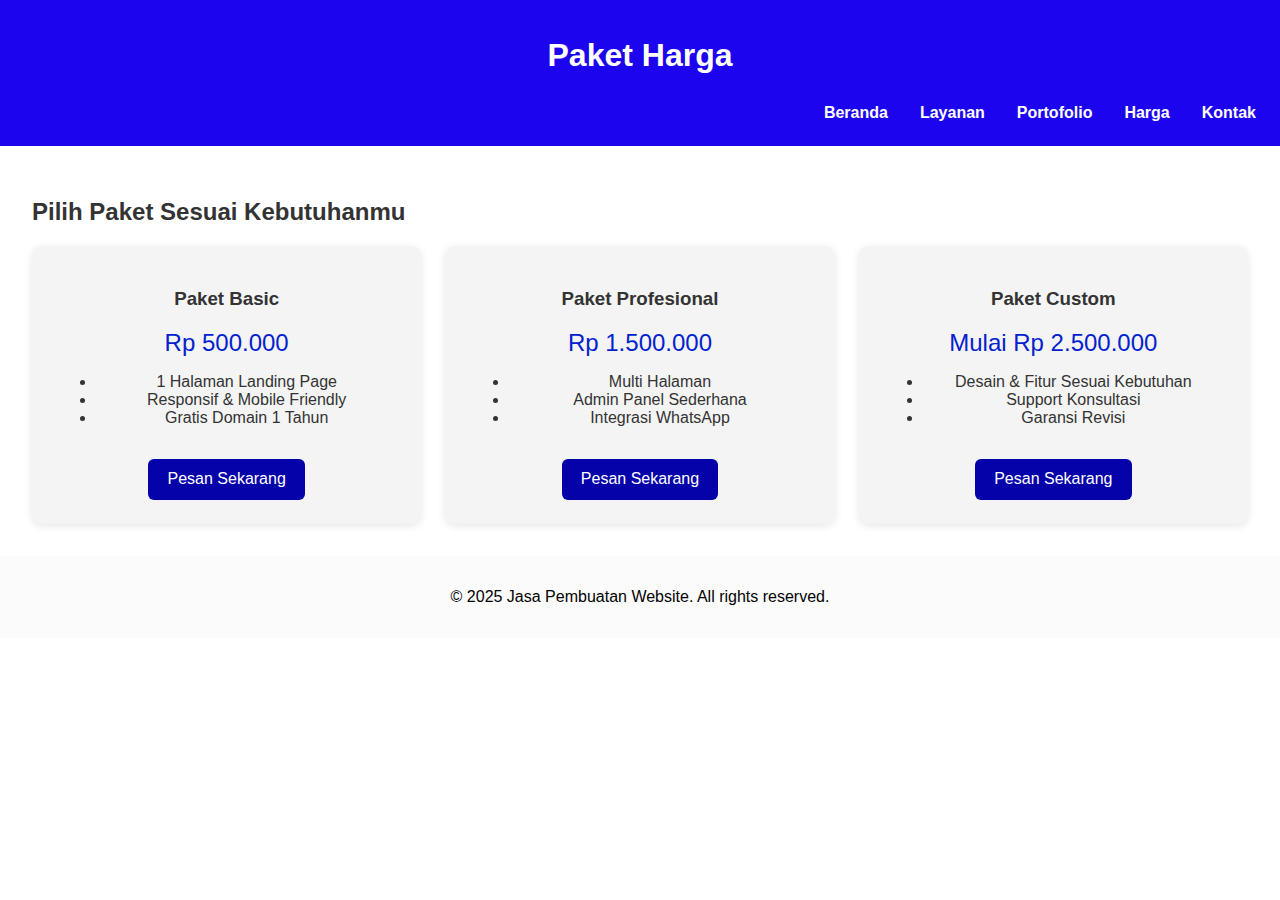
==== harga.html @ f99cd922 "Add files via upload" ====
<!DOCTYPE html>
<html lang="id">
<head>
  <meta charset="UTF-8" />
  <meta name="viewport" content="width=device-width, initial-scale=1.0" />
  <title>Paket Harga</title>
  <link rel="stylesheet" href="harga.css" />
</head>
<body>
  <header>
    <h1>Paket Harga</h1>
    <nav>
      <a href="index.html">Beranda</a>
      <a href="layanan.html">Layanan</a>
      <a href="portofolio.html">Portofolio</a>
      <a href="harga.html">Harga</a>
      <a href="index.html#kontak">Kontak</a>
    </nav>
  </header>

  <section>
    <h2>Pilih Paket Sesuai Kebutuhanmu</h2>
    <div class="pricing-table">
      <div class="pricing-card">
        <h3>Paket Basic</h3>
        <p class="price">Rp 500.000</p>
        <ul>
          <li>1 Halaman Landing Page</li>
          <li>Responsif & Mobile Friendly</li>
          <li>Gratis Domain 1 Tahun</li>
        </ul>
        <a href="https://wa.me/qr/JIR4IIGQQYUBH1" class="btn-whatsapp" target="_blank">Pesan Sekarang</a>
      </div>
      <div class="pricing-card">
        <h3>Paket Profesional</h3>
        <p class="price">Rp 1.500.000</p>
        <ul>
          <li>Multi Halaman</li>
          <li>Admin Panel Sederhana</li>
          <li>Integrasi WhatsApp</li>
        </ul>
        <a href="https://wa.me/qr/JIR4IIGQQYUBH1" class="btn-whatsapp" target="_blank">Pesan Sekarang</a>
      </div>
      <div class="pricing-card">
        <h3>Paket Custom</h3>
        <p class="price">Mulai Rp 2.500.000</p>
        <ul>
          <li>Desain & Fitur Sesuai Kebutuhan</li>
          <li>Support Konsultasi</li>
          <li>Garansi Revisi</li>
        </ul>
        <a href="https://wa.me/qr/JIR4IIGQQYUBH1" class="btn-whatsapp" target="_blank">Pesan Sekarang</a>
      </div>
    </div>
  </section>

  <footer>
    <p>© 2025 Jasa Pembuatan Website. All rights reserved.</p>
  </footer>
</body>
</html>
---- harga.css ----
body {
    font-family: sans-serif;
    margin: 0;
    padding: 0;
    background: #fff;
    color: #333;
  }
  
  header {
    background: #1c05ee;
    color: white;
    padding: 1em;
    text-align: center;
  }
  
  nav {
    display: flex;
    justify-content: flex-end;
    gap: 1em;
    margin-top: 1em;   
    font-weight: bold;
  }
  nav a {
    color: white;
    text-decoration: none;
    padding: 0.5em;
    transition: background-color 0.3s, color 0.3s;
     border-radius: 5px;
  }
  nav a:hover {
    background-color: white;
    color: #0645ce;
  }
  
  section {
    padding: 2em;
  }
  
  .pricing-table {
    display: grid;
    grid-template-columns: 1fr;
    gap: 1.5em;
  }
  
  .pricing-card {
    background-color: #f4f4f4;
    padding: 1.5em;
    border-radius: 10px;
    text-align: center;
    box-shadow: 0 2px 8px rgba(0, 0, 0, 0.1);
    transition: transform 0.3s ease, box-shadow 0.3s ease;
  }
  
  .pricing-card:hover {
    transform: translateY(-8px);
    box-shadow: 0 12px 24px rgba(0, 0, 0, 0.2);
  }
  
  
  .pricing-card .price {
    font-size: 1.5em;
    color: #0322cf;
    margin: 0.5em 0;
  }
  
  .btn-whatsapp {
    display: inline-block;
    background-color: #0502aa;
    color: white;
    padding: 0.7em 1.2em;
    border-radius: 6px;
    text-decoration: none;
    margin-top: 1em;
  }
  
  footer {
    text-align: center;
    padding: 1em;
    background: #fcfbfb;
  }
  p{
    color: #020202;
  }
  
  @media (min-width: 768px) {
    .pricing-table {
      grid-template-columns: repeat(3, 1fr);
    }
  }
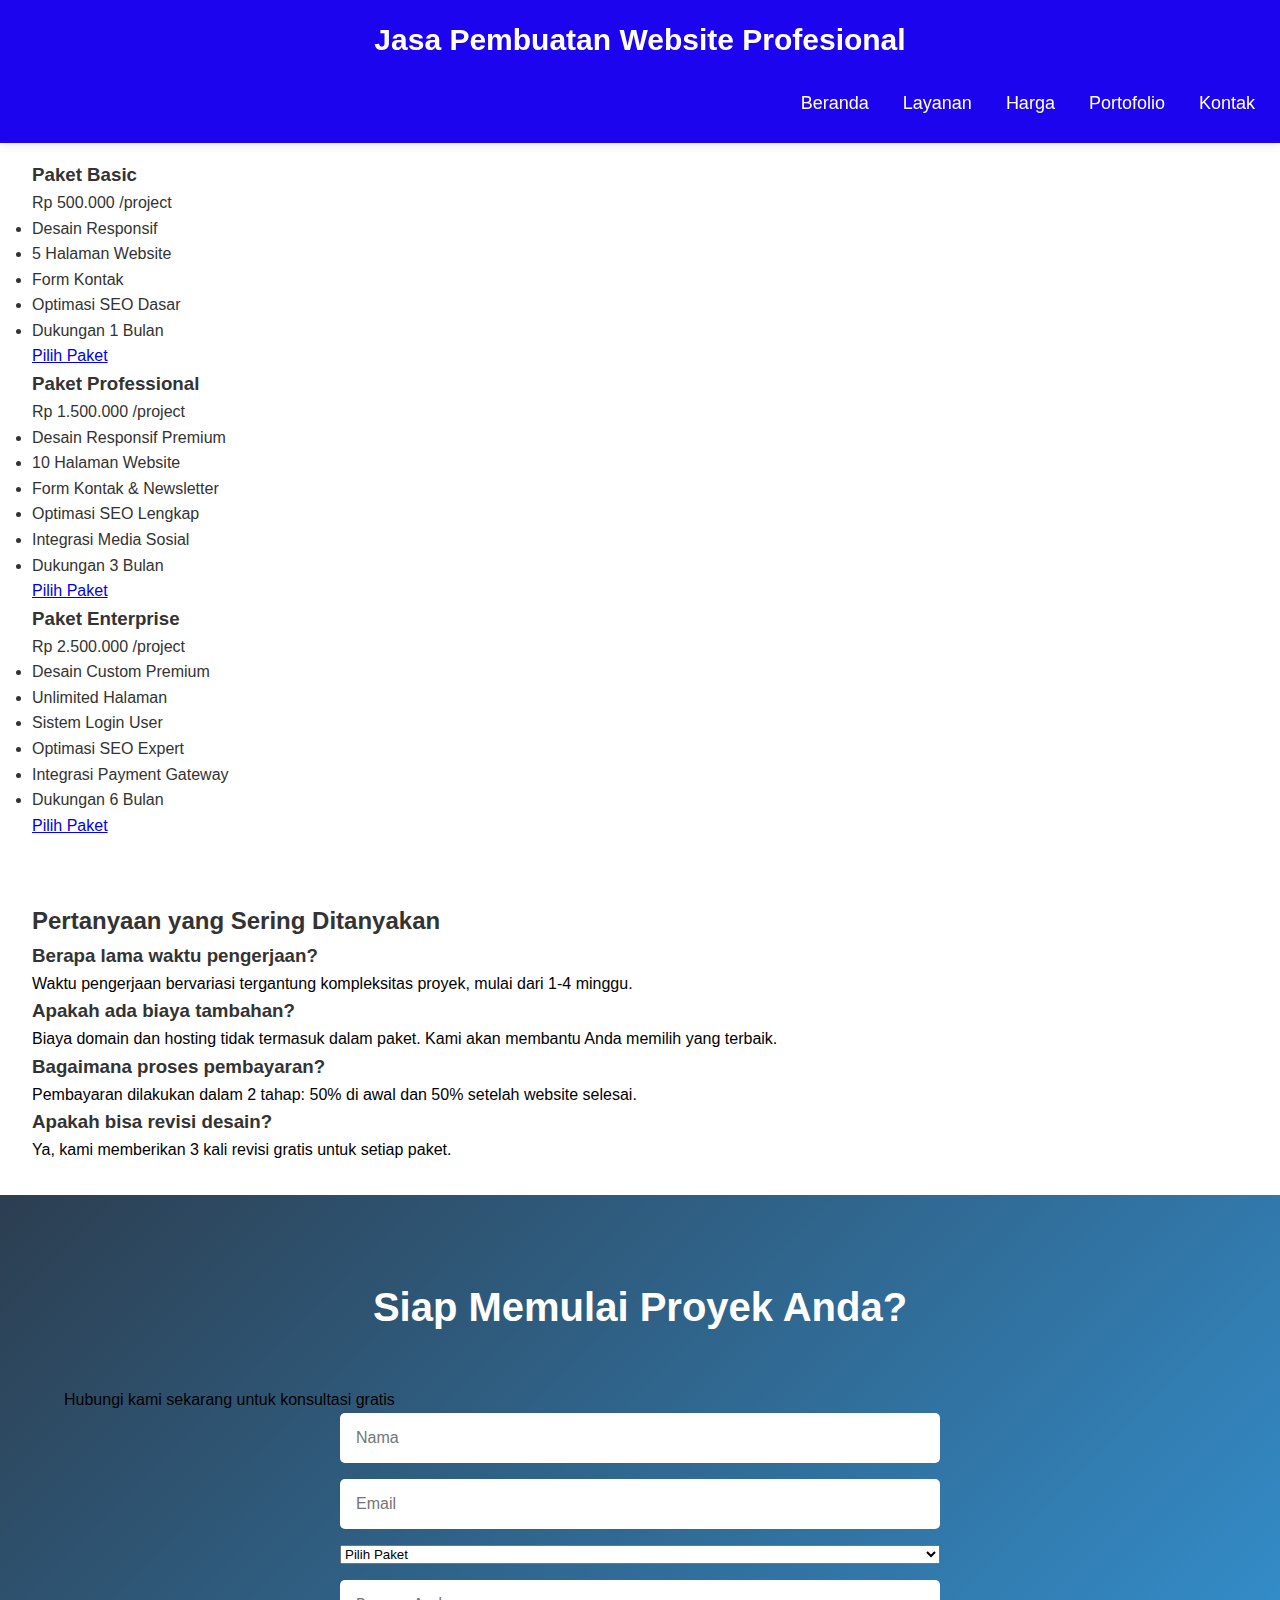
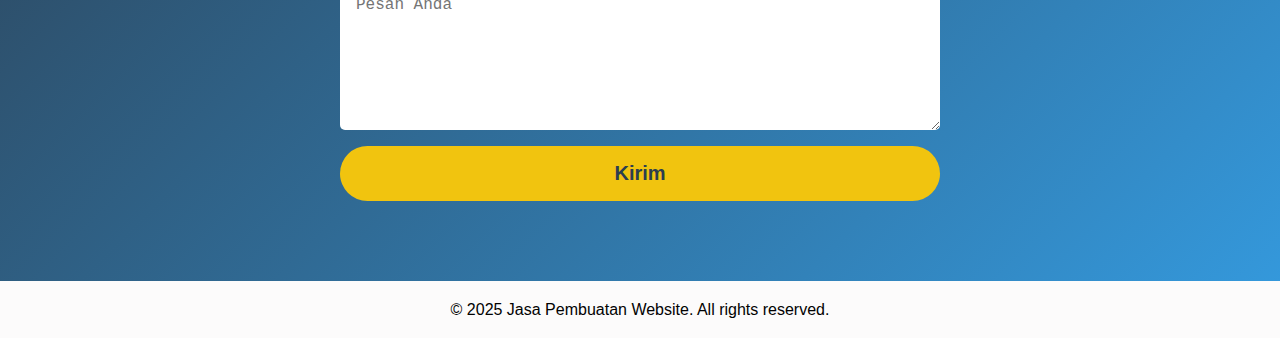
==== commit 071cdd5e: "Update harga.html" ====
--- a/harga.html
+++ b/harga.html
@@ -3,59 +3,136 @@
 <head>
   <meta charset="UTF-8" />
   <meta name="viewport" content="width=device-width, initial-scale=1.0" />
-  <title>Paket Harga</title>
+  <title>Harga - Jasa Pembuatan Website</title>
+  <link rel="preconnect" href="https://fonts.googleapis.com">
+  <link rel="preconnect" href="https://fonts.gstatic.com" crossorigin>
+  <link href="https://fonts.googleapis.com/css2?family=Poppins:wght@400;500;600;700&display=swap" rel="stylesheet">
+  <link rel="stylesheet" href="style.css" />
   <link rel="stylesheet" href="harga.css" />
 </head>
 <body>
   <header>
-    <h1>Paket Harga</h1>
+    <h1>Jasa Pembuatan Website Profesional</h1>
     <nav>
       <a href="index.html">Beranda</a>
       <a href="layanan.html">Layanan</a>
+      <a href="harga.html">Harga</a>
       <a href="portofolio.html">Portofolio</a>
-      <a href="harga.html">Harga</a>
-      <a href="index.html#kontak">Kontak</a>
+      <a href="#kontak">Kontak</a>
     </nav>
   </header>
 
-  <section>
-    <h2>Pilih Paket Sesuai Kebutuhanmu</h2>
-    <div class="pricing-table">
-      <div class="pricing-card">
-        <h3>Paket Basic</h3>
-        <p class="price">Rp 500.000</p>
-        <ul>
-          <li>1 Halaman Landing Page</li>
-          <li>Responsif & Mobile Friendly</li>
-          <li>Gratis Domain 1 Tahun</li>
+  <main class="harga-container">
+    <section class="harga-hero">
+      <h2>Paket Harga</h2>
+      <p>Pilih paket yang sesuai dengan kebutuhan bisnis Anda</p>
+    </section>
+
+    <section class="harga-grid">
+      <div class="harga-card">
+        <div class="harga-header">
+          <h3>Paket Basic</h3>
+          <div class="harga">
+            <span class="currency">Rp</span>
+            <span class="amount">500.000</span>
+            <span class="period">/project</span>
+          </div>
+        </div>
+        <ul class="harga-features">
+          <li>Desain Responsif</li>
+          <li>5 Halaman Website</li>
+          <li>Form Kontak</li>
+          <li>Optimasi SEO Dasar</li>
+          <li>Dukungan 1 Bulan</li>
         </ul>
-        <a href="https://wa.me/qr/JIR4IIGQQYUBH1" class="btn-whatsapp" target="_blank">Pesan Sekarang</a>
+        <a href="#kontak" class="harga-btn">Pilih Paket</a>
       </div>
-      <div class="pricing-card">
-        <h3>Paket Profesional</h3>
-        <p class="price">Rp 1.500.000</p>
-        <ul>
-          <li>Multi Halaman</li>
-          <li>Admin Panel Sederhana</li>
-          <li>Integrasi WhatsApp</li>
+
+      <div class="harga-card featured">
+        <div class="harga-header">
+          <h3>Paket Professional</h3>
+          <div class="harga">
+            <span class="currency">Rp</span>
+            <span class="amount">1.500.000</span>
+            <span class="period">/project</span>
+          </div>
+        </div>
+        <ul class="harga-features">
+          <li>Desain Responsif Premium</li>
+          <li>10 Halaman Website</li>
+          <li>Form Kontak & Newsletter</li>
+          <li>Optimasi SEO Lengkap</li>
+          <li>Integrasi Media Sosial</li>
+          <li>Dukungan 3 Bulan</li>
         </ul>
-        <a href="https://wa.me/qr/JIR4IIGQQYUBH1" class="btn-whatsapp" target="_blank">Pesan Sekarang</a>
+        <a href="#kontak" class="harga-btn">Pilih Paket</a>
       </div>
-      <div class="pricing-card">
-        <h3>Paket Custom</h3>
-        <p class="price">Mulai Rp 2.500.000</p>
-        <ul>
-          <li>Desain & Fitur Sesuai Kebutuhan</li>
-          <li>Support Konsultasi</li>
-          <li>Garansi Revisi</li>
+
+      <div class="harga-card">
+        <div class="harga-header">
+          <h3>Paket Enterprise</h3>
+          <div class="harga">
+            <span class="currency">Rp</span>
+            <span class="amount">2.500.000</span>
+            <span class="period">/project</span>
+          </div>
+        </div>
+        <ul class="harga-features">
+          <li>Desain Custom Premium</li>
+          <li>Unlimited Halaman</li>
+          <li>Sistem Login User</li>
+          <li>Optimasi SEO Expert</li>
+          <li>Integrasi Payment Gateway</li>
+          <li>Dukungan 6 Bulan</li>
         </ul>
-        <a href="https://wa.me/qr/JIR4IIGQQYUBH1" class="btn-whatsapp" target="_blank">Pesan Sekarang</a>
+        <a href="#kontak" class="harga-btn">Pilih Paket</a>
       </div>
-    </div>
-  </section>
+    </section>
+
+    <section class="harga-faq">
+      <h2>Pertanyaan yang Sering Ditanyakan</h2>
+      <div class="faq-grid">
+        <div class="faq-item">
+          <h3>Berapa lama waktu pengerjaan?</h3>
+          <p>Waktu pengerjaan bervariasi tergantung kompleksitas proyek, mulai dari 1-4 minggu.</p>
+        </div>
+        <div class="faq-item">
+          <h3>Apakah ada biaya tambahan?</h3>
+          <p>Biaya domain dan hosting tidak termasuk dalam paket. Kami akan membantu Anda memilih yang terbaik.</p>
+        </div>
+        <div class="faq-item">
+          <h3>Bagaimana proses pembayaran?</h3>
+          <p>Pembayaran dilakukan dalam 2 tahap: 50% di awal dan 50% setelah website selesai.</p>
+        </div>
+        <div class="faq-item">
+          <h3>Apakah bisa revisi desain?</h3>
+          <p>Ya, kami memberikan 3 kali revisi gratis untuk setiap paket.</p>
+        </div>
+      </div>
+    </section>
+
+    <section id="kontak" class="harga-contact">
+      <h2>Siap Memulai Proyek Anda?</h2>
+      <p>Hubungi kami sekarang untuk konsultasi gratis</p>
+      <form id="whatsapp-form">
+        <input type="text" id="nama" placeholder="Nama" required />
+        <input type="email" id="email" placeholder="Email" required />
+        <select id="paket" required>
+          <option value="">Pilih Paket</option>
+          <option value="basic">Paket Basic</option>
+          <option value="professional">Paket Professional</option>
+          <option value="enterprise">Paket Enterprise</option>
+        </select>
+        <textarea id="pesan" placeholder="Pesan Anda" required></textarea>
+        <button type="submit">Kirim</button>
+      </form>
+    </section>
+  </main>
 
   <footer>
     <p>© 2025 Jasa Pembuatan Website. All rights reserved.</p>
   </footer>
+
+  <script src="script.js"></script>
 </body>
 </html>
--- a/style.css
+++ b/style.css
@@ -0,0 +1,221 @@
+/* Reset and Base Styles */
+* {
+  margin: 0;
+  padding: 0;
+  box-sizing: border-box;
+}
+
+body {
+  font-family: 'Poppins', sans-serif;
+  line-height: 1.6;
+  color: #333;
+  background-color: #f8f9fa;
+}
+
+/* Header Styles */
+header {
+  background: linear-gradient(135deg, #2c3e50, #3498db);
+  color: white;
+  padding: 1rem 5%;
+  position: fixed;
+  width: 100%;
+  top: 0;
+  z-index: 1000;
+  box-shadow: 0 2px 10px rgba(0, 0, 0, 0.1);
+}
+
+header h1 {
+  font-size: 30px;
+  margin-bottom: 1rem;
+}
+
+nav {
+  display: flex;
+  gap: 2rem;
+}
+
+nav a {
+  color: white;
+  text-decoration: none;
+  font-weight: 500;
+  transition: color 0.3s ease;
+  font-size: 18px;
+}
+
+nav a:hover {
+  color: #f1c40f;
+}
+
+/* Hero Section */
+.hero {
+  background: linear-gradient(rgba(0, 0, 0, 0.7), rgba(0, 0, 0, 0.7)),
+              url('https://images.unsplash.com/photo-1498050108023-c5249f4df085?ixlib=rb-1.2.1&auto=format&fit=crop&w=1350&q=80');
+  background-size: cover;
+  background-position: center;
+  height: 100vh;
+  display: flex;
+  flex-direction: column;
+  justify-content: center;
+  align-items: center;
+  text-align: center;
+  color: white;
+  padding: 0 5%;
+}
+
+.hero h2 {
+  font-size: 3rem;
+  margin-bottom: 1rem;
+  animation: fadeInUp 1s ease;
+}
+
+.hero p {
+  font-size: 1.2rem;
+  margin-bottom: 2rem;
+  animation: fadeInUp 1s ease 0.3s;
+}
+
+.btn {
+  display: inline-block;
+  padding: 1rem 2rem;
+  background-color: #f1c40f;
+  color: #2c3e50;
+  text-decoration: none;
+  border-radius: 50px;
+  font-weight: bold;
+  transition: transform 0.3s ease, box-shadow 0.3s ease;
+  animation: fadeInUp 1s ease 0.6s;
+}
+
+.btn:hover {
+  transform: translateY(-3px);
+  box-shadow: 0 5px 15px rgba(0, 0, 0, 0.3);
+}
+
+/* Services Section */
+#layanan {
+  padding: 5rem 5%;
+  background-color: white;
+}
+
+#layanan h2 {
+  text-align: center;
+  font-size: 2.5rem;
+  margin-bottom: 3rem;
+  color: #2c3e50;
+}
+
+#layanan ul {
+  display: grid;
+  grid-template-columns: repeat(auto-fit, minmax(250px, 1fr));
+  gap: 2rem;
+  list-style: none;
+}
+
+#layanan li {
+  background: white;
+  padding: 2rem;
+  border-radius: 10px;
+  box-shadow: 0 5px 15px rgba(0, 0, 0, 0.1);
+  transition: transform 0.3s ease;
+  text-align: center;
+  font-size: 1.1rem;
+  font-weight: 500;
+}
+
+#layanan li:hover {
+  transform: translateY(-5px);
+}
+
+/* Contact Section */
+#kontak {
+  padding: 5rem 5%;
+  background: linear-gradient(135deg, #2c3e50, #3498db);
+  color: white;
+}
+
+#kontak h2 {
+  text-align: center;
+  font-size: 2.5rem;
+  margin-bottom: 3rem;
+}
+
+#whatsapp-form {
+  max-width: 600px;
+  margin: 0 auto;
+  display: flex;
+  flex-direction: column;
+  gap: 1rem;
+}
+
+#whatsapp-form input,
+#whatsapp-form textarea {
+  padding: 1rem;
+  border: none;
+  border-radius: 5px;
+  font-size: 1rem;
+}
+
+#whatsapp-form textarea {
+  height: 150px;
+  resize: vertical;
+}
+
+#whatsapp-form button {
+  padding: 1rem 2rem;
+  background-color: #f1c40f;
+  color: #2c3e50;
+  border: none;
+  border-radius: 50px;
+  font-weight: bold;
+  font-size: 20px;
+  cursor: pointer;
+  transition: transform 0.3s ease;
+}
+
+#whatsapp-form button:hover {
+  transform: translateY(-3px);
+}
+
+/* Footer */
+footer {
+  background-color: #2c3e50;
+  color: white;
+  text-align: center;
+  padding: 2rem;
+}
+
+/* Animations */
+@keyframes fadeInUp {
+  from {
+    opacity: 0;
+    transform: translateY(20px);
+  }
+  to {
+    opacity: 1;
+    transform: translateY(0);
+  }
+}
+
+/* Responsive Design */
+@media (max-width: 768px) {
+  header {
+    padding: 1rem;
+  }
+  
+  nav {
+    flex-direction: column;
+    gap: 1rem;
+  }
+  
+  .hero h2 {
+    font-size: 2rem;
+  }
+  
+  .hero p {
+    font-size: 1rem;
+  }
+  
+  #layanan ul {
+    grid-template-columns: 1fr;
+  }
+}
